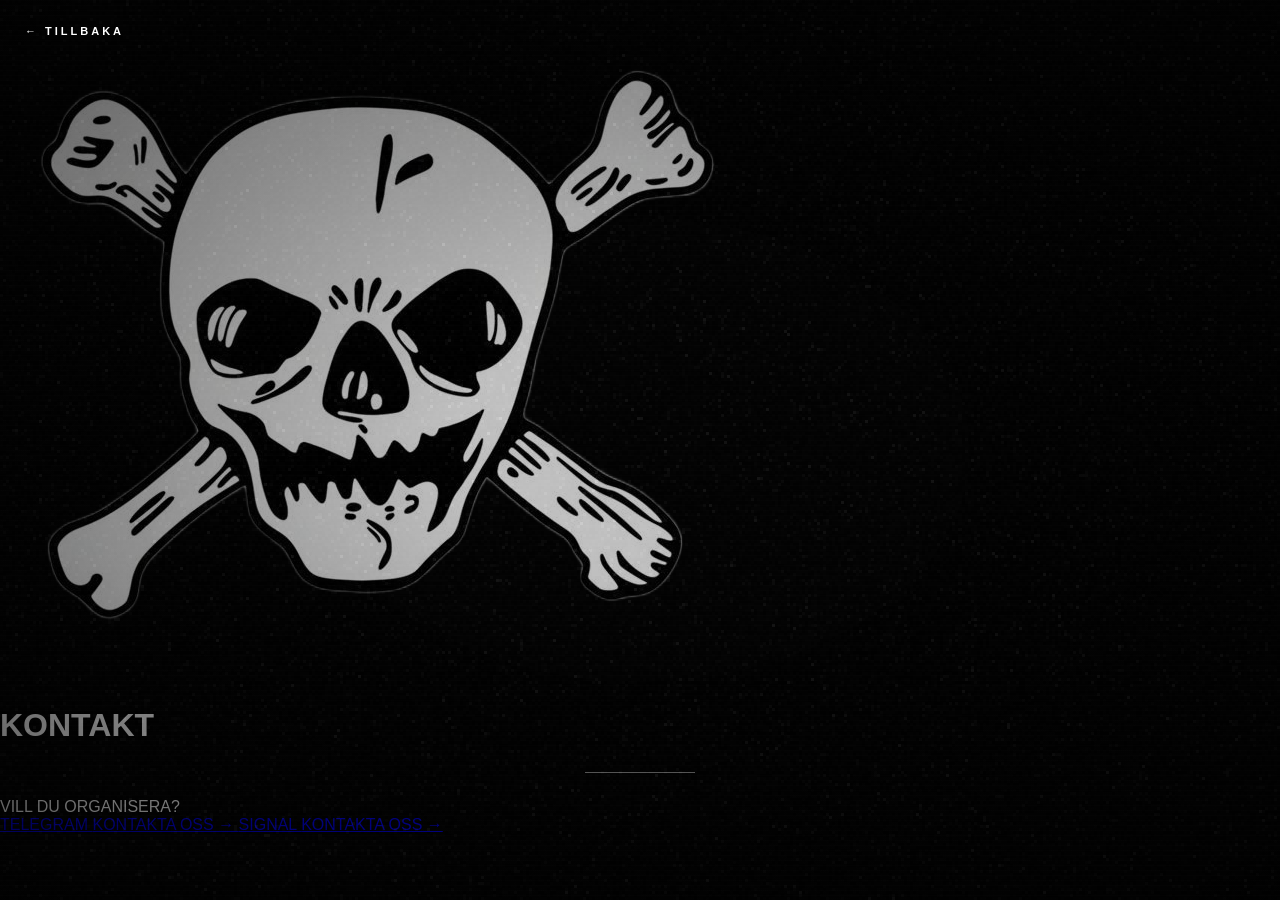
==== kontakt.html @ 67d9526c "Create kontakt.html" ====
<!DOCTYPE html>
<html lang="sv">

<head>
    <meta charset="UTF-8">

    <meta
        name="viewport"
        content="width=device-width, initial-scale=1.0"
    >

    <title>Kontakt — Autonom Offensiv</title>

    <link rel="stylesheet" href="style.css">

    <link rel="icon" type="image/png" href="logo.png">
</head>

<body>

    <canvas id="noise"></canvas>

    <a href="index.html" class="back">
        ← TILLBAKA
    </a>

    <main class="contact-container">

        <img
            src="logo.png"
            alt="Autonom Offensiv"
            class="contact-logo"
        >

        <h1>KONTAKT</h1>

        <div class="divider"></div>

        <section class="contact-content">

            <p class="contact-intro">
                VILL DU ORGANISERA?
            </p>

            <div class="contact-links">

                <a
                    href="#"
                    class="contact-link"
                >
                    <span class="contact-platform">
                        TELEGRAM
                    </span>

                    <span class="contact-action">
                        KONTAKTA OSS →
                    </span>
                </a>

                <a
                    href="#"
                    class="contact-link"
                >
                    <span class="contact-platform">
                        SIGNAL
                    </span>

                    <span class="contact-action">
                        KONTAKTA OSS →
                    </span>
                </a>

            </div>

        </section>

    </main>

    <div class="crt"></div>

    <script src="noise.js"></script>

</body>

</html>
---- style.css ----
/* =========================================
   AUTONOM OFFENSIV
   MASTER STYLESHEET
   ========================================= */

* {
    box-sizing: border-box;
    margin: 0;
    padding: 0;
}

html,
body {
    width: 100%;
    min-height: 100%;
}

body {
    min-height: 100vh;

    background: #030303;

    color: #ffffff;

    font-family:
        Arial,
        Helvetica,
        sans-serif;

    position: relative;

    overflow-x: hidden;
}


/* =========================================
   ANIMATED TV NOISE
   ========================================= */

#noise {
    position: fixed;

    inset: 0;

    width: 100%;
    height: 100%;

    pointer-events: none;

    opacity: 0.25;

    z-index: 0;

    image-rendering: pixelated;
}


/* =========================================
   DARK VIGNETTE
   ========================================= */

body::before {
    content: "";

    position: fixed;

    inset: 0;

    pointer-events: none;

    background:
        radial-gradient(
            ellipse at center,
            transparent 20%,
            rgba(0, 0, 0, 0.55) 100%
        );

    z-index: 2;
}


/* =========================================
   CRT SCANLINES
   ========================================= */

.crt {
    position: fixed;

    inset: 0;

    pointer-events: none;

    z-index: 10;

    background:
        repeating-linear-gradient(
            to bottom,
            rgba(255, 255, 255, 0.018) 0px,
            rgba(255, 255, 255, 0.018) 1px,
            transparent 1px,
            transparent 5px
        );

    opacity: 0.35;
}


/* =========================================
   HOMEPAGE
   ========================================= */

.container {
    width: 100%;

    max-width: 900px;

    min-height: 100vh;

    padding: 40px 20px;

    display: flex;

    flex-direction: column;

    justify-content: center;

    align-items: center;

    text-align: center;

    position: relative;

    z-index: 5;

    margin: 0 auto;
}


/* =========================================
   HOMEPAGE LOGO
   ========================================= */

.logo {
    width: 200px;

    max-width: 60vw;

    height: auto;

    display: block;

    margin: 0 auto 30px;

    filter:
        grayscale(100%)
        contrast(120%)
        brightness(110%);
}


/* =========================================
   HOMEPAGE TITLE
   ========================================= */

.container h1 {
    color: #ffffff;

    font-size: 40px;

    font-weight: 700;

    letter-spacing: 8px;

    line-height: 1.1;
}


/* =========================================
   DIVIDER
   ========================================= */

.divider {
    width: 110px;

    height: 1px;

    background: rgba(255, 255, 255, 0.55);

    margin: 28px auto 25px;
}


/* =========================================
   NAVIGATION
   ========================================= */

nav {
    display: flex;

    justify-content: center;

    align-items: center;

    gap: 38px;
}

nav a {
    color: #ffffff;

    text-decoration: none;

    font-size: 13px;

    font-weight: 600;

    letter-spacing: 3px;

    transition:
        opacity 0.2s ease;
}

nav a:hover {
    opacity: 0.5;
}


/* =========================================
   MOTTO
   ========================================= */

.motto {
    margin-top: 55px;

    color: #ffffff;

    font-size: 10px;

    letter-spacing: 4px;

    text-transform: uppercase;

    opacity: 0.75;
}


/* =========================================
   MANIFEST PAGE
   ========================================= */

.manifest-container {
    width: 100%;

    max-width: 820px;

    min-height: 100vh;

    margin: 0 auto;

    padding: 55px 35px 80px;

    position: relative;

    z-index: 5;

    text-align: center;
}


/* =========================================
   MANIFEST BACK BUTTON
   ========================================= */

.back {
    position: fixed;

    top: 25px;

    left: 25px;

    color: #ffffff;

    text-decoration: none;

    font-size: 11px;

    font-weight: 600;

    letter-spacing: 3px;

    z-index: 20;

    transition:
        opacity 0.2s ease;
}

.back:hover {
    opacity: 0.5;
}


/* =========================================
   MANIFEST LOGO
   ========================================= */

.manifest-logo {
    width: 200px;

    height: auto;

    display: block;

    margin: 0 auto 50px;

    filter:
        grayscale(100%)
        contrast(125%)
        brightness(115%);
}


/* =========================================
   MANIFEST TITLE
   ========================================= */

.manifest-container h1 {
    color: #ffffff;

    font-size: 38px;

    font-weight: 700;

    letter-spacing: 8px;

    line-height: 1.1;

    text-align: center;

    margin-bottom: 25px;
}


/* =========================================
   MANIFEST DIVIDER
   ========================================= */

.manifest-container .divider {
    margin: 0 auto 45px;
}


/* =========================================
   MANIFEST TEXT
   ========================================= */

.manifest-text {
    width: 100%;

    max-width: 650px;

    margin: 0 auto;

    color: #ffffff;

    font-size: 16px;

    line-height: 1.9;

    letter-spacing: 0.2px;

    text-align: left;
}

.manifest-text p {
    margin-bottom: 35px;
}


/* =========================================
   MOBILE
   ========================================= */

@media (max-width: 600px) {

    /* -----------------------------
       TV NOISE
       ----------------------------- */

    #noise {
        opacity: 0.45;
    }


    /* -----------------------------
       HOMEPAGE
       ----------------------------- */

    .container {
        padding: 35px 20px;
    }

    .logo {
        width: 145px;
    }

    .container h1 {
        font-size: 27px;

        letter-spacing: 5px;
    }

    .divider {
        width: 80px;

        margin-top: 23px;

        margin-bottom: 23px;
    }

    nav {
        gap: 20px;

        flex-wrap: wrap;
    }

    nav a {
        font-size: 11px;

        letter-spacing: 2px;
    }

    .motto {
        margin-top: 45px;

        font-size: 8px;

        letter-spacing: 3px;
    }


    /* -----------------------------
       MANIFEST
       ----------------------------- */

    .manifest-container {
        min-height: 100vh;

        padding: 60px 25px 60px;
    }

    .manifest-logo {
        width: 105px;

        margin-bottom: 40px;
    }

    .back {
        top: 18px;

        left: 18px;

        font-size: 9px;

        letter-spacing: 2px;
    }

    .manifest-container h1 {
        font-size: 28px;

        letter-spacing: 5px;
    }

    .manifest-text {
        max-width: 100%;

        font-size: 14px;

        line-height: 1.85;
    }
}

/* =========================================
   MEDIA PAGE
   ========================================= */

.media-container {
    width: 100%;

    max-width: 820px;

    min-height: 100vh;

    margin: 0 auto;

    padding: 55px 35px 90px;

    position: relative;

    z-index: 5;

    text-align: center;
}


/* =========================================
   MEDIA LOGO
   ========================================= */

.media-logo {
    width: 130px;

    height: auto;

    display: block;

    margin: 0 auto 50px;

    filter:
        grayscale(100%)
        contrast(125%)
        brightness(115%);
}


/* =========================================
   MEDIA TITLE
   ========================================= */

.media-container h1 {
    color: #ffffff;

    font-size: 38px;

    font-weight: 700;

    letter-spacing: 8px;

    margin-bottom: 25px;
}


/* =========================================
   MEDIA ITEM
   ========================================= */

.media-item {
    width: 100%;

    max-width: 650px;

    margin: 0 auto 75px;

    text-align: left;
}


/* =========================================
   PLACEHOLDER
   ========================================= */

.media-placeholder {
    width: 100%;

    aspect-ratio: 16 / 10;

    border: 1px solid rgba(255, 255, 255, 0.25);

    background: rgba(0, 0, 0, 0.45);

    display: flex;

    justify-content: center;

    align-items: center;

    color: rgba(255, 255, 255, 0.45);

    font-size: 12px;

    letter-spacing: 5px;

    margin-bottom: 18px;
}


/* =========================================
   MEDIA INFORMATION
   ========================================= */

.media-info {
    padding-left: 3px;
}


.archive-number {
    color: #ffffff;

    font-size: 9px;

    letter-spacing: 3px;

    opacity: 0.55;
}


.media-info h2 {
    color: #ffffff;

    font-size: 19px;

    letter-spacing: 4px;

    margin-top: 9px;

    margin-bottom: 10px;
}


.media-info p {
    color: #eeeeee;

    font-size: 14px;

    line-height: 1.7;
}


/* =========================================
   MOBILE
   ========================================= */

@media (max-width: 600px) {

    .media-container {
        padding: 60px 20px 70px;
    }

    .media-logo {
        width: 100px;

        margin-bottom: 40px;
    }

    .media-container h1 {
        font-size: 28px;

        letter-spacing: 5px;
    }

    .media-item {
        margin-bottom: 60px;
    }

    .media-placeholder {
        aspect-ratio: 4 / 3;
    }

    .media-info h2 {
        font-size: 16px;

        letter-spacing: 3px;
    }

    .media-info p {
        font-size: 13px;
    }
}

/* =========================================
   MEDIA PAGE
   ========================================= */

.media-container {
    width: 100%;

    max-width: 820px;

    min-height: 100vh;

    margin: 0 auto;

    padding: 55px 35px 90px;

    position: relative;

    z-index: 5;

    text-align: center;
}


/* LOGO */

.media-logo {
    width: 130px;

    height: auto;

    display: block;

    margin: 0 auto 50px;

    filter:
        grayscale(100%)
        contrast(125%)
        brightness(115%);
}


/* TITLE */

.media-container h1 {
    color: #ffffff;

    font-size: 38px;

    font-weight: 700;

    letter-spacing: 8px;

    margin-bottom: 25px;
}


/* INTRO */

.media-intro {
    margin-top: 45px;

    text-align: center;
}

.media-intro > p {
    color: #ffffff;

    font-size: 11px;

    letter-spacing: 4px;

    margin-bottom: 28px;
}


/* YOUTUBE LINK */

.youtube-link {
    display: inline-flex;

    flex-direction: column;

    justify-content: center;

    align-items: center;

    gap: 12px;

    min-width: 280px;

    padding: 28px 45px;

    border: 1px solid rgba(255, 255, 255, 0.35);

    color: #ffffff;

    text-decoration: none;

    background: rgba(0, 0, 0, 0.35);

    transition:
        background 0.2s ease,
        border-color 0.2s ease;
}

.youtube-link:hover {
    background: rgba(255, 255, 255, 0.06);

    border-color: #ffffff;
}


/* SMALL LABEL */

.youtube-label {
    font-size: 9px;

    letter-spacing: 4px;

    opacity: 0.6;
}


/* CHANNEL NAME */

.youtube-name {
    font-size: 16px;

    font-weight: 600;

    letter-spacing: 4px;
}


/* MOBILE */

@media (max-width: 600px) {

    .media-container {
        padding: 60px 20px 70px;
    }

    .media-logo {
        width: 100px;

        margin-bottom: 40px;
    }

    .media-container h1 {
        font-size: 28px;

        letter-spacing: 5px;
    }

    .youtube-link {
        min-width: 0;

        width: 100%;

        padding: 25px 20px;
    }

    .youtube-name {
        font-size: 14px;

        letter-spacing: 3px;
    }
}
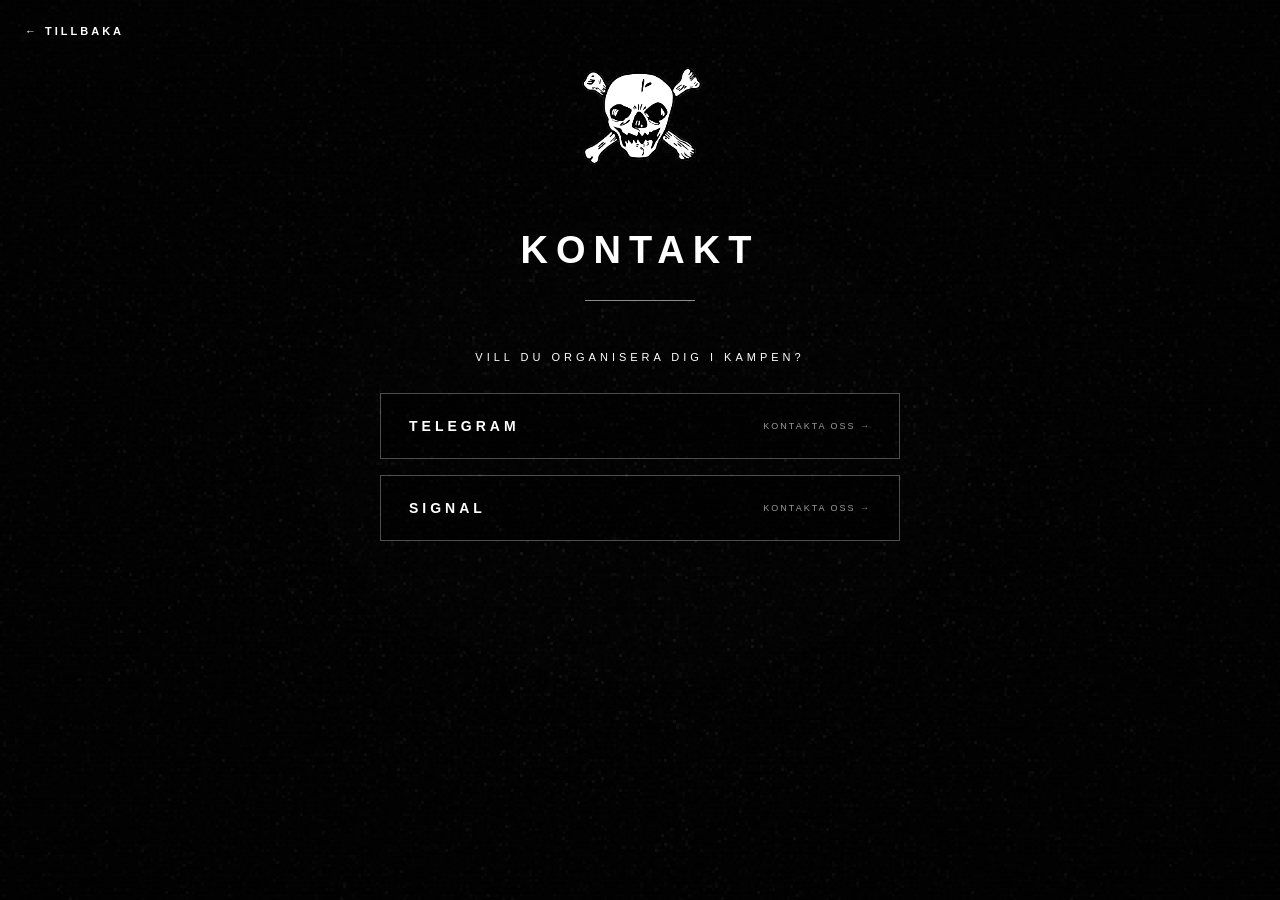
==== commit 7fe011fe: "Update kontakt.html" ====
--- a/kontakt.html
+++ b/kontakt.html
@@ -39,7 +39,7 @@
         <section class="contact-content">
 
             <p class="contact-intro">
-                VILL DU ORGANISERA?
+                VILL DU ORGANISERA DIG I KAMPEN?
             </p>
 
             <div class="contact-links">
--- a/style.css
+++ b/style.css
@@ -833,3 +833,188 @@
         letter-spacing: 3px;
     }
 }
+
+
+/* =========================================
+   CONTACT PAGE
+   ========================================= */
+
+.contact-container {
+    width: 100%;
+
+    max-width: 820px;
+
+    min-height: 100vh;
+
+    margin: 0 auto;
+
+    padding: 55px 35px 90px;
+
+    position: relative;
+
+    z-index: 5;
+
+    text-align: center;
+}
+
+
+/* LOGO */
+
+.contact-logo {
+    width: 130px;
+
+    height: auto;
+
+    display: block;
+
+    margin: 0 auto 50px;
+
+    filter:
+        grayscale(100%)
+        contrast(125%)
+        brightness(115%);
+}
+
+
+/* TITLE */
+
+.contact-container h1 {
+    color: #ffffff;
+
+    font-size: 38px;
+
+    font-weight: 700;
+
+    letter-spacing: 8px;
+
+    margin-bottom: 25px;
+}
+
+
+/* CONTENT */
+
+.contact-content {
+    margin-top: 50px;
+}
+
+
+.contact-intro {
+    color: #ffffff;
+
+    font-size: 11px;
+
+    letter-spacing: 4px;
+
+    margin-bottom: 30px;
+}
+
+
+/* CONTACT LINKS */
+
+.contact-links {
+    display: flex;
+
+    flex-direction: column;
+
+    align-items: center;
+
+    gap: 16px;
+
+    width: 100%;
+
+    max-width: 520px;
+
+    margin: 0 auto;
+}
+
+
+.contact-link {
+    width: 100%;
+
+    display: flex;
+
+    justify-content: space-between;
+
+    align-items: center;
+
+    padding: 24px 28px;
+
+    box-sizing: border-box;
+
+    border: 1px solid rgba(255, 255, 255, 0.3);
+
+    background: rgba(0, 0, 0, 0.35);
+
+    color: #ffffff;
+
+    text-decoration: none;
+
+    transition:
+        background 0.2s ease,
+        border-color 0.2s ease;
+}
+
+
+.contact-link:hover {
+    background: rgba(255, 255, 255, 0.06);
+
+    border-color: #ffffff;
+}
+
+
+.contact-platform {
+    font-size: 14px;
+
+    font-weight: 600;
+
+    letter-spacing: 4px;
+}
+
+
+.contact-action {
+    font-size: 9px;
+
+    letter-spacing: 2px;
+
+    opacity: 0.6;
+}
+
+
+/* MOBILE */
+
+@media (max-width: 600px) {
+
+    .contact-container {
+        padding: 60px 20px 70px;
+    }
+
+    .contact-logo {
+        width: 100px;
+
+        margin-bottom: 40px;
+    }
+
+    .contact-container h1 {
+        font-size: 28px;
+
+        letter-spacing: 5px;
+    }
+
+    .contact-content {
+        margin-top: 40px;
+    }
+
+    .contact-link {
+        padding: 22px 20px;
+    }
+
+    .contact-platform {
+        font-size: 12px;
+
+        letter-spacing: 3px;
+    }
+
+    .contact-action {
+        font-size: 8px;
+    }
+}
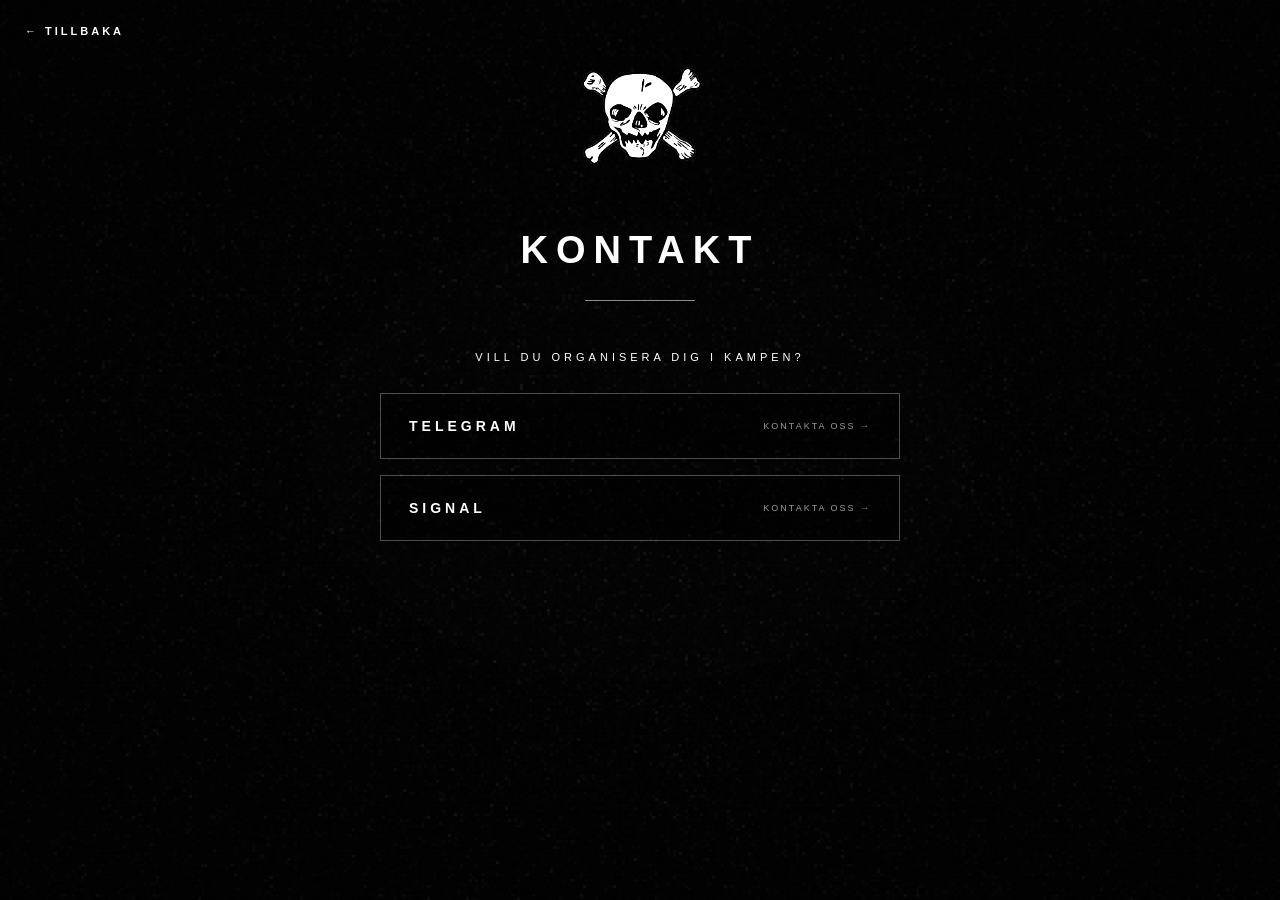
==== commit e3e49f41: "Update kontakt.html" ====
--- a/kontakt.html
+++ b/kontakt.html
@@ -45,7 +45,7 @@
             <div class="contact-links">
 
                 <a
-                    href="#"
+                    href="https://t.me/+isim5A3sNCIzODE0"
                     class="contact-link"
                 >
                     <span class="contact-platform">
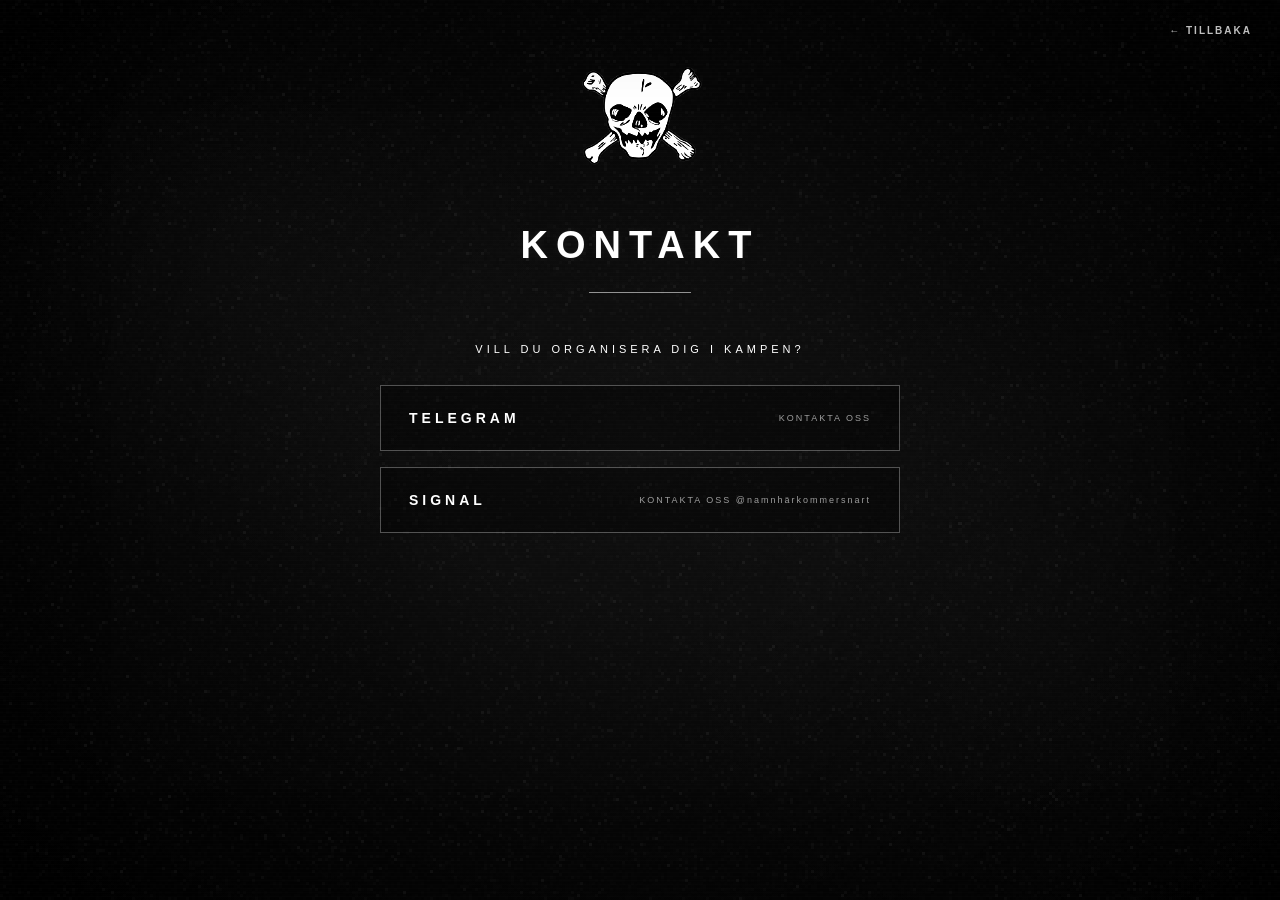
==== commit 4c0883ea: "Update kontakt.html" ====
--- a/kontakt.html
+++ b/kontakt.html
@@ -53,7 +53,7 @@
                     </span>
 
                     <span class="contact-action">
-                        KONTAKTA OSS →
+                        KONTAKTA OSS
                     </span>
                 </a>
 
@@ -66,7 +66,7 @@
                     </span>
 
                     <span class="contact-action">
-                        KONTAKTA OSS →
+                        KONTAKTA OSS @namnhärkommersnart
                     </span>
                 </a>
 
--- a/style.css
+++ b/style.css
@@ -1,6 +1,6 @@
 /* =========================================
    AUTONOM OFFENSIV
-   MASTER STYLESHEET
+   Main stylesheet
    ========================================= */
 
 * {
@@ -9,73 +9,66 @@
     padding: 0;
 }
 
-html,
+html {
+    width: 100%;
+    min-height: 100%;
+}
+
 body {
     width: 100%;
-    min-height: 100%;
-}
-
-body {
     min-height: 100vh;
-
-    background: #030303;
-
-    color: #ffffff;
-
-    font-family:
-        Arial,
-        Helvetica,
-        sans-serif;
-
-    position: relative;
-
-    overflow-x: hidden;
-}
-
-
-/* =========================================
-   ANIMATED TV NOISE
-   ========================================= */
-
-#noise {
-    position: fixed;
-
-    inset: 0;
-
-    width: 100%;
-    height: 100%;
-
-    pointer-events: none;
-
-    opacity: 0.25;
-
-    z-index: 0;
-
-    image-rendering: pixelated;
-}
-
-
-/* =========================================
-   DARK VIGNETTE
-   ========================================= */
-
-body::before {
-    content: "";
-
-    position: fixed;
-
-    inset: 0;
-
-    pointer-events: none;
 
     background:
         radial-gradient(
             ellipse at center,
-            transparent 20%,
+            #151515 0%,
+            #0b0b0b 48%,
+            #030303 100%
+        );
+
+    color: #ffffff;
+
+    font-family: Arial, Helvetica, sans-serif;
+
+    text-align: center;
+
+    position: relative;
+
+    overflow-x: hidden;
+    overflow-y: auto;
+}
+
+
+/* =========================================
+   ATMOSPHERE
+   ========================================= */
+
+body::before {
+    content: "";
+
+    position: fixed;
+    inset: 0;
+
+    pointer-events: none;
+
+    background:
+        radial-gradient(
+            circle at 20% 30%,
+            rgba(255, 255, 255, 0.025),
+            transparent 25%
+        ),
+        radial-gradient(
+            circle at 80% 70%,
+            rgba(255, 255, 255, 0.02),
+            transparent 30%
+        ),
+        radial-gradient(
+            circle at 50% 50%,
+            transparent 30%,
             rgba(0, 0, 0, 0.55) 100%
         );
 
-    z-index: 2;
+    z-index: 0;
 }
 
 
@@ -83,14 +76,13 @@
    CRT SCANLINES
    ========================================= */
 
-.crt {
+body::after {
+    content: "";
+
     position: fixed;
-
     inset: 0;
 
     pointer-events: none;
-
-    z-index: 10;
 
     background:
         repeating-linear-gradient(
@@ -98,95 +90,118 @@
             rgba(255, 255, 255, 0.018) 0px,
             rgba(255, 255, 255, 0.018) 1px,
             transparent 1px,
-            transparent 5px
+            transparent 4px
         );
 
     opacity: 0.35;
-}
-
-
-/* =========================================
-   HOMEPAGE
+
+    mix-blend-mode: screen;
+
+    z-index: 20;
+}
+
+
+/* =========================================
+   MOVING TV NOISE
+   ========================================= */
+
+#noise {
+    position: fixed;
+    inset: 0;
+
+    width: 100%;
+    height: 100%;
+
+    pointer-events: none;
+
+    opacity: 0.19;
+
+    z-index: 1;
+
+    image-rendering: pixelated;
+}
+
+
+/* =========================================
+   CRT OVERLAY
+   ========================================= */
+
+.crt {
+    position: fixed;
+    inset: 0;
+
+    pointer-events: none;
+
+    z-index: 19;
+
+    box-shadow:
+        inset 0 0 100px rgba(0, 0, 0, 0.35);
+}
+
+
+/* =========================================
+   MAIN PAGE
    ========================================= */
 
 .container {
     width: 100%;
-
     max-width: 900px;
 
     min-height: 100vh;
 
+    margin: 0 auto;
+
     padding: 40px 20px;
 
     display: flex;
-
     flex-direction: column;
 
     justify-content: center;
-
     align-items: center;
 
-    text-align: center;
-
     position: relative;
 
     z-index: 5;
-
-    margin: 0 auto;
-}
-
-
-/* =========================================
-   HOMEPAGE LOGO
+}
+
+
+/* =========================================
+   MAIN LOGO
    ========================================= */
 
 .logo {
-    width: 200px;
-
+    width: 180px;
     max-width: 60vw;
-
     height: auto;
 
-    display: block;
-
-    margin: 0 auto 30px;
+    margin-bottom: 35px;
 
     filter:
         grayscale(100%)
-        contrast(120%)
-        brightness(110%);
-}
-
-
-/* =========================================
-   HOMEPAGE TITLE
-   ========================================= */
-
-.container h1 {
-    color: #ffffff;
-
-    font-size: 40px;
-
+        contrast(110%);
+
+    animation: subtleFlicker 7s infinite;
+}
+
+
+/* =========================================
+   MAIN TITLE
+   ========================================= */
+
+h1 {
+    color: #ffffff;
+
+    font-size: 42px;
     font-weight: 700;
 
     letter-spacing: 8px;
 
-    line-height: 1.1;
-}
-
-
-/* =========================================
-   DIVIDER
-   ========================================= */
-
-.divider {
-    width: 110px;
-
-    height: 1px;
-
-    background: rgba(255, 255, 255, 0.55);
-
-    margin: 28px auto 25px;
+    margin-bottom: 35px;
+
+    text-shadow:
+        0 0 8px rgba(255, 255, 255, 0.06);
+
+    animation: subtleFlicker 9s infinite;
 }
 
 
@@ -198,10 +213,9 @@
     display: flex;
 
     justify-content: center;
-
     align-items: center;
 
-    gap: 38px;
+    gap: 40px;
 }
 
 nav a {
@@ -209,18 +223,21 @@
 
     text-decoration: none;
 
-    font-size: 13px;
-
-    font-weight: 600;
+    font-size: 14px;
 
     letter-spacing: 3px;
 
+    position: relative;
+
     transition:
-        opacity 0.2s ease;
+        opacity 0.2s ease,
+        letter-spacing 0.2s ease;
 }
 
 nav a:hover {
-    opacity: 0.5;
+    opacity: 0.55;
+
+    letter-spacing: 4px;
 }
 
 
@@ -228,8 +245,8 @@
    MOTTO
    ========================================= */
 
-.motto {
-    margin-top: 55px;
+.signal {
+    margin-top: 60px;
 
     color: #ffffff;
 
@@ -237,79 +254,88 @@
 
     letter-spacing: 4px;
 
-    text-transform: uppercase;
-
-    opacity: 0.75;
-}
-
-
-/* =========================================
-   MANIFEST PAGE
-   ========================================= */
-
-.manifest-container {
-    width: 100%;
-
-    max-width: 820px;
-
-    min-height: 100vh;
-
-    margin: 0 auto;
-
-    padding: 55px 35px 80px;
-
-    position: relative;
-
-    z-index: 5;
-
-    text-align: center;
-}
-
-
-/* =========================================
-   MANIFEST BACK BUTTON
+    opacity: 0.65;
+}
+
+
+/* =========================================
+   BACK BUTTON
    ========================================= */
 
 .back {
     position: fixed;
 
     top: 25px;
-
-    left: 25px;
+    right: 28px;
+
+    z-index: 30;
 
     color: #ffffff;
 
     text-decoration: none;
 
-    font-size: 11px;
+    font-size: 10px;
 
     font-weight: 600;
 
+    letter-spacing: 2px;
+
+    opacity: 0.75;
+
+    transition:
+        opacity 0.2s ease,
+        letter-spacing 0.2s ease;
+}
+
+.back:hover {
+    opacity: 1;
+
     letter-spacing: 3px;
-
-    z-index: 20;
-
-    transition:
-        opacity 0.2s ease;
-}
-
-.back:hover {
-    opacity: 0.5;
-}
-
-
-/* =========================================
-   MANIFEST LOGO
-   ========================================= */
+}
+
+
+/* =========================================
+   DIVIDER
+   ========================================= */
+
+.divider {
+    width: 102px;
+    height: 1px;
+
+    margin: 0 auto;
+
+    background: rgba(255, 255, 255, 0.55);
+}
+
+
+/* =========================================
+   MANIFEST
+   ========================================= */
+
+.manifest-container {
+    width: 100%;
+    max-width: 820px;
+
+    min-height: 100vh;
+
+    margin: 0 auto;
+
+    padding: 55px 35px 100px;
+
+    position: relative;
+
+    z-index: 5;
+
+    text-align: center;
+}
 
 .manifest-logo {
-    width: 200px;
-
+    width: 130px;
     height: auto;
 
     display: block;
 
-    margin: 0 auto 50px;
+    margin: 0 auto 45px;
 
     filter:
         grayscale(100%)
@@ -317,202 +343,45 @@
         brightness(115%);
 }
 
-
-/* =========================================
-   MANIFEST TITLE
-   ========================================= */
-
 .manifest-container h1 {
     color: #ffffff;
 
     font-size: 38px;
 
-    font-weight: 700;
-
     letter-spacing: 8px;
 
-    line-height: 1.1;
+    margin-bottom: 25px;
+}
+
+
+/* =========================================
+   MEDIA
+   ========================================= */
+
+.media-container {
+    width: 100%;
+    max-width: 820px;
+
+    min-height: 100vh;
+
+    margin: 0 auto;
+
+    padding: 55px 35px 100px;
+
+    position: relative;
+
+    z-index: 5;
 
     text-align: center;
-
-    margin-bottom: 25px;
-}
-
-
-/* =========================================
-   MANIFEST DIVIDER
-   ========================================= */
-
-.manifest-container .divider {
-    margin: 0 auto 45px;
-}
-
-
-/* =========================================
-   MANIFEST TEXT
-   ========================================= */
-
-.manifest-text {
-    width: 100%;
-
-    max-width: 650px;
-
-    margin: 0 auto;
-
-    color: #ffffff;
-
-    font-size: 16px;
-
-    line-height: 1.9;
-
-    letter-spacing: 0.2px;
-
-    text-align: left;
-}
-
-.manifest-text p {
-    margin-bottom: 35px;
-}
-
-
-/* =========================================
-   MOBILE
-   ========================================= */
-
-@media (max-width: 600px) {
-
-    /* -----------------------------
-       TV NOISE
-       ----------------------------- */
-
-    #noise {
-        opacity: 0.45;
-    }
-
-
-    /* -----------------------------
-       HOMEPAGE
-       ----------------------------- */
-
-    .container {
-        padding: 35px 20px;
-    }
-
-    .logo {
-        width: 145px;
-    }
-
-    .container h1 {
-        font-size: 27px;
-
-        letter-spacing: 5px;
-    }
-
-    .divider {
-        width: 80px;
-
-        margin-top: 23px;
-
-        margin-bottom: 23px;
-    }
-
-    nav {
-        gap: 20px;
-
-        flex-wrap: wrap;
-    }
-
-    nav a {
-        font-size: 11px;
-
-        letter-spacing: 2px;
-    }
-
-    .motto {
-        margin-top: 45px;
-
-        font-size: 8px;
-
-        letter-spacing: 3px;
-    }
-
-
-    /* -----------------------------
-       MANIFEST
-       ----------------------------- */
-
-    .manifest-container {
-        min-height: 100vh;
-
-        padding: 60px 25px 60px;
-    }
-
-    .manifest-logo {
-        width: 105px;
-
-        margin-bottom: 40px;
-    }
-
-    .back {
-        top: 18px;
-
-        left: 18px;
-
-        font-size: 9px;
-
-        letter-spacing: 2px;
-    }
-
-    .manifest-container h1 {
-        font-size: 28px;
-
-        letter-spacing: 5px;
-    }
-
-    .manifest-text {
-        max-width: 100%;
-
-        font-size: 14px;
-
-        line-height: 1.85;
-    }
-}
-
-/* =========================================
-   MEDIA PAGE
-   ========================================= */
-
-.media-container {
-    width: 100%;
-
-    max-width: 820px;
-
-    min-height: 100vh;
-
-    margin: 0 auto;
-
-    padding: 55px 35px 90px;
-
-    position: relative;
-
-    z-index: 5;
-
-    text-align: center;
-}
-
-
-/* =========================================
-   MEDIA LOGO
-   ========================================= */
+}
 
 .media-logo {
     width: 130px;
-
     height: auto;
 
     display: block;
 
-    margin: 0 auto 50px;
+    margin: 0 auto 45px;
 
     filter:
         grayscale(100%)
@@ -520,18 +389,11 @@
         brightness(115%);
 }
 
-
-/* =========================================
-   MEDIA TITLE
-   ========================================= */
-
 .media-container h1 {
     color: #ffffff;
 
     font-size: 38px;
 
-    font-weight: 700;
-
     letter-spacing: 8px;
 
     margin-bottom: 25px;
@@ -539,146 +401,125 @@
 
 
 /* =========================================
-   MEDIA ITEM
-   ========================================= */
-
-.media-item {
-    width: 100%;
-
-    max-width: 650px;
-
-    margin: 0 auto 75px;
-
-    text-align: left;
-}
-
-
-/* =========================================
-   PLACEHOLDER
-   ========================================= */
-
-.media-placeholder {
-    width: 100%;
-
-    aspect-ratio: 16 / 10;
-
-    border: 1px solid rgba(255, 255, 255, 0.25);
-
-    background: rgba(0, 0, 0, 0.45);
-
-    display: flex;
+   MEDIA INTRO
+   ========================================= */
+
+.media-intro {
+    margin-top: 45px;
+
+    text-align: center;
+}
+
+.media-intro > p {
+    color: #ffffff;
+
+    font-size: 11px;
+
+    letter-spacing: 4px;
+
+    margin-bottom: 28px;
+}
+
+
+/* =========================================
+   YOUTUBE
+   ========================================= */
+
+.youtube-link {
+    display: inline-flex;
+
+    flex-direction: column;
 
     justify-content: center;
-
     align-items: center;
 
-    color: rgba(255, 255, 255, 0.45);
-
-    font-size: 12px;
-
-    letter-spacing: 5px;
-
-    margin-bottom: 18px;
-}
-
-
-/* =========================================
-   MEDIA INFORMATION
-   ========================================= */
-
-.media-info {
-    padding-left: 3px;
-}
-
-
-.archive-number {
-    color: #ffffff;
-
+    gap: 12px;
+
+    min-width: 280px;
+
+    padding: 26px 42px;
+
+    border: 1px solid rgba(255, 255, 255, 0.3);
+
+    color: #ffffff;
+
+    text-decoration: none;
+
+    background: rgba(0, 0, 0, 0.35);
+
+    transition:
+        background 0.2s ease,
+        border-color 0.2s ease;
+}
+
+.youtube-link:hover {
+    background: rgba(255, 255, 255, 0.05);
+
+    border-color: #ffffff;
+}
+
+.youtube-label {
     font-size: 9px;
 
-    letter-spacing: 3px;
-
-    opacity: 0.55;
-}
-
-
-.media-info h2 {
-    color: #ffffff;
-
-    font-size: 19px;
-
     letter-spacing: 4px;
 
-    margin-top: 9px;
-
-    margin-bottom: 10px;
-}
-
-
-.media-info p {
-    color: #eeeeee;
-
-    font-size: 14px;
-
-    line-height: 1.7;
-}
-
-
-/* =========================================
-   MOBILE
-   ========================================= */
-
-@media (max-width: 600px) {
-
-    .media-container {
-        padding: 60px 20px 70px;
-    }
-
-    .media-logo {
-        width: 100px;
-
-        margin-bottom: 40px;
-    }
-
-    .media-container h1 {
-        font-size: 28px;
-
-        letter-spacing: 5px;
-    }
-
-    .media-item {
-        margin-bottom: 60px;
-    }
-
-    .media-placeholder {
-        aspect-ratio: 4 / 3;
-    }
-
-    .media-info h2 {
-        font-size: 16px;
-
-        letter-spacing: 3px;
-    }
-
-    .media-info p {
-        font-size: 13px;
-    }
-}
-
-/* =========================================
-   MEDIA PAGE
-   ========================================= */
-
-.media-container {
-    width: 100%;
-
+    opacity: 0.6;
+}
+
+.youtube-name {
+    font-size: 16px;
+
+    font-weight: 600;
+
+    letter-spacing: 4px;
+}
+
+
+/* =========================================
+   MEDIA IMAGE / POSTER
+   ========================================= */
+
+.media-image {
+    width: 100%;
+
+    max-width: 300px;
+
+    margin: 55px auto 0;
+
+    text-align: center;
+}
+
+.media-image img {
+    display: block;
+
+    width: 100%;
+    max-width: 300px;
+
+    height: auto;
+
+    margin: 0 auto;
+
+    filter:
+        grayscale(100%)
+        contrast(110%);
+
+    border: 1px solid rgba(255, 255, 255, 0.18);
+}
+
+
+/* =========================================
+   CONTACT
+   ========================================= */
+
+.contact-container {
+    width: 100%;
     max-width: 820px;
 
     min-height: 100vh;
 
     margin: 0 auto;
 
-    padding: 55px 35px 90px;
+    padding: 55px 35px 100px;
 
     position: relative;
 
@@ -687,17 +528,13 @@
     text-align: center;
 }
 
-
-/* LOGO */
-
-.media-logo {
+.contact-logo {
     width: 130px;
-
     height: auto;
 
     display: block;
 
-    margin: 0 auto 50px;
+    margin: 0 auto 45px;
 
     filter:
         grayscale(100%)
@@ -705,126 +542,188 @@
         brightness(115%);
 }
 
-
-/* TITLE */
-
-.media-container h1 {
+.contact-container h1 {
     color: #ffffff;
 
     font-size: 38px;
 
-    font-weight: 700;
-
     letter-spacing: 8px;
 
     margin-bottom: 25px;
 }
 
-
-/* INTRO */
-
-.media-intro {
-    margin-top: 45px;
-
-    text-align: center;
-}
-
-.media-intro > p {
+.contact-content {
+    margin-top: 50px;
+}
+
+.contact-intro {
     color: #ffffff;
 
     font-size: 11px;
 
     letter-spacing: 4px;
 
-    margin-bottom: 28px;
-}
-
-
-/* YOUTUBE LINK */
-
-.youtube-link {
-    display: inline-flex;
+    margin-bottom: 30px;
+}
+
+.contact-links {
+    display: flex;
 
     flex-direction: column;
 
-    justify-content: center;
-
     align-items: center;
 
-    gap: 12px;
-
-    min-width: 280px;
-
-    padding: 28px 45px;
-
-    border: 1px solid rgba(255, 255, 255, 0.35);
+    gap: 16px;
+
+    width: 100%;
+    max-width: 520px;
+
+    margin: 0 auto;
+}
+
+.contact-link {
+    width: 100%;
+
+    display: flex;
+
+    justify-content: space-between;
+    align-items: center;
+
+    padding: 24px 28px;
+
+    border: 1px solid rgba(255, 255, 255, 0.3);
+
+    background: rgba(0, 0, 0, 0.35);
 
     color: #ffffff;
 
     text-decoration: none;
-
-    background: rgba(0, 0, 0, 0.35);
 
     transition:
         background 0.2s ease,
         border-color 0.2s ease;
 }
 
-.youtube-link:hover {
-    background: rgba(255, 255, 255, 0.06);
+.contact-link:hover {
+    background: rgba(255, 255, 255, 0.05);
 
     border-color: #ffffff;
 }
 
-
-/* SMALL LABEL */
-
-.youtube-label {
+.contact-platform {
+    font-size: 14px;
+
+    font-weight: 600;
+
+    letter-spacing: 4px;
+}
+
+.contact-action {
     font-size: 9px;
 
-    letter-spacing: 4px;
+    letter-spacing: 2px;
 
     opacity: 0.6;
 }
 
 
-/* CHANNEL NAME */
-
-.youtube-name {
-    font-size: 16px;
-
-    font-weight: 600;
-
-    letter-spacing: 4px;
-}
-
-
-/* MOBILE */
+/* =========================================
+   SUBTLE FLICKER
+   ========================================= */
+
+@keyframes subtleFlicker {
+
+    0%,
+    96%,
+    100% {
+        opacity: 1;
+    }
+
+    97% {
+        opacity: 0.96;
+    }
+
+    98% {
+        opacity: 0.88;
+    }
+
+    99% {
+        opacity: 0.98;
+    }
+}
+
+
+/* =========================================
+   MOBILE
+   ========================================= */
 
 @media (max-width: 600px) {
 
-    .media-container {
-        padding: 60px 20px 70px;
-    }
-
-    .media-logo {
+    .container {
+        padding: 35px 20px;
+    }
+
+    .logo {
+        width: 150px;
+    }
+
+    h1 {
+        font-size: 28px;
+
+        letter-spacing: 5px;
+    }
+
+    nav {
+        gap: 20px;
+    }
+
+    nav a {
+        font-size: 12px;
+
+        letter-spacing: 2px;
+    }
+
+    .signal {
+        margin-top: 50px;
+
+        font-size: 9px;
+    }
+
+    .back {
+        top: 20px;
+        right: 18px;
+
+        font-size: 9px;
+    }
+
+    .manifest-container,
+    .media-container,
+    .contact-container {
+        padding: 60px 20px 80px;
+    }
+
+    .manifest-logo,
+    .media-logo,
+    .contact-logo {
         width: 100px;
 
         margin-bottom: 40px;
     }
 
-    .media-container h1 {
+    .manifest-container h1,
+    .media-container h1,
+    .contact-container h1 {
         font-size: 28px;
 
         letter-spacing: 5px;
     }
 
     .youtube-link {
+        width: 100%;
+
         min-width: 0;
 
-        width: 100%;
-
-        padding: 25px 20px;
+        padding: 24px 20px;
     }
 
     .youtube-name {
@@ -832,172 +731,15 @@
 
         letter-spacing: 3px;
     }
-}
-
-
-/* =========================================
-   CONTACT PAGE
-   ========================================= */
-
-.contact-container {
-    width: 100%;
-
-    max-width: 820px;
-
-    min-height: 100vh;
-
-    margin: 0 auto;
-
-    padding: 55px 35px 90px;
-
-    position: relative;
-
-    z-index: 5;
-
-    text-align: center;
-}
-
-
-/* LOGO */
-
-.contact-logo {
-    width: 130px;
-
-    height: auto;
-
-    display: block;
-
-    margin: 0 auto 50px;
-
-    filter:
-        grayscale(100%)
-        contrast(125%)
-        brightness(115%);
-}
-
-
-/* TITLE */
-
-.contact-container h1 {
-    color: #ffffff;
-
-    font-size: 38px;
-
-    font-weight: 700;
-
-    letter-spacing: 8px;
-
-    margin-bottom: 25px;
-}
-
-
-/* CONTENT */
-
-.contact-content {
-    margin-top: 50px;
-}
-
-
-.contact-intro {
-    color: #ffffff;
-
-    font-size: 11px;
-
-    letter-spacing: 4px;
-
-    margin-bottom: 30px;
-}
-
-
-/* CONTACT LINKS */
-
-.contact-links {
-    display: flex;
-
-    flex-direction: column;
-
-    align-items: center;
-
-    gap: 16px;
-
-    width: 100%;
-
-    max-width: 520px;
-
-    margin: 0 auto;
-}
-
-
-.contact-link {
-    width: 100%;
-
-    display: flex;
-
-    justify-content: space-between;
-
-    align-items: center;
-
-    padding: 24px 28px;
-
-    box-sizing: border-box;
-
-    border: 1px solid rgba(255, 255, 255, 0.3);
-
-    background: rgba(0, 0, 0, 0.35);
-
-    color: #ffffff;
-
-    text-decoration: none;
-
-    transition:
-        background 0.2s ease,
-        border-color 0.2s ease;
-}
-
-
-.contact-link:hover {
-    background: rgba(255, 255, 255, 0.06);
-
-    border-color: #ffffff;
-}
-
-
-.contact-platform {
-    font-size: 14px;
-
-    font-weight: 600;
-
-    letter-spacing: 4px;
-}
-
-
-.contact-action {
-    font-size: 9px;
-
-    letter-spacing: 2px;
-
-    opacity: 0.6;
-}
-
-
-/* MOBILE */
-
-@media (max-width: 600px) {
-
-    .contact-container {
-        padding: 60px 20px 70px;
-    }
-
-    .contact-logo {
-        width: 100px;
-
-        margin-bottom: 40px;
-    }
-
-    .contact-container h1 {
-        font-size: 28px;
-
-        letter-spacing: 5px;
+
+    .media-image {
+        max-width: 180px;
+
+        margin-top: 45px;
+    }
+
+    .media-image img {
+        max-width: 180px;
     }
 
     .contact-content {
@@ -1017,4 +759,8 @@
     .contact-action {
         font-size: 8px;
     }
-}
+
+    #noise {
+        opacity: 0.18;
+    }
+}
